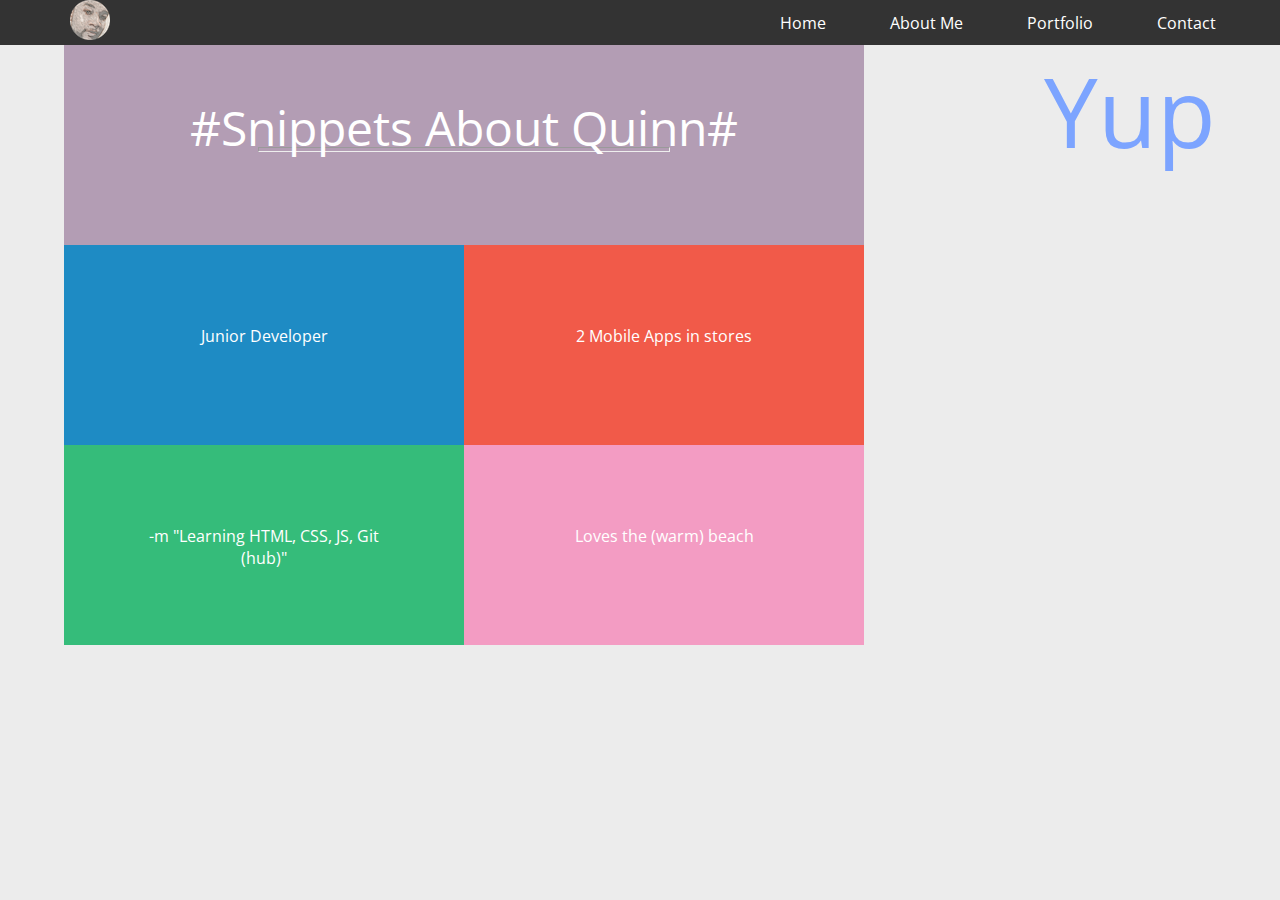
==== about.html @ 985e7447 "Adding an About page, and more stylictic changes" ====
<!DOCTYPE html>
<html>
<head>
	<link rel="stylesheet" type="text/css" href="css/normalize.css">
	<link href='https://fonts.googleapis.com/css?family=Open+Sans:300' rel='stylesheet' type='text/css'>
	<link rel="stylesheet" type="text/css" href="http://csshake.surge.sh/csshake.min.css">
	<link rel="stylesheet" type="text/css" href="css/portfolio.css">
	<title>NYCDA Day 3</title>
</head>
<body>	
	<nav>
		<ul class="shake-trigger">
			<li><img src="images/quinn1.png">
			<li id="home" class="shake-slow"><a href="index.html">Home</a></li>
			<li class="shake-little"><a href="about.html">About Me</a></li>
			<li class="shake-little"><a href="#">Portfolio</a></li>
			<li class="shake-chunk"><a href="#">Contact</a></li>
		</ul>
	</nav>
			
		<div id="wrapper">
			
			<div id="welcome">
				<p>
					Yup
				</p>
			</div>

	
			<div>
				<div id="box5">
					<p class="text">
						#Snippets About Quinn#
						<hr>
					</p>
				</div>
				<div id="box1">
					<p class="text1">
						Junior Developer
					</p>
				</div>
				<div id="box2">
					<p class="text1">
						2 Mobile Apps in stores
					</p>
				</div>
				<div id="box3">
					<p class="text1">
						-m "Learning HTML, CSS, JS, Git (hub)"
					</p>
				</div>
				<div id="box4">
					<p class="text1">
						Loves the (warm) beach
					</p>
				</div>

			</div>
		</div>

</body>
</html>
---- css/portfolio.css ----
*{
	margin: 0;
	padding: 0;
}

a {
	text-decoration: none;
	color: white;
}

body {
	font-family: 'Open Sans', sans-serif;
	font-size: 16px;
	color: #7CA4FF;
	background-color: #ECECEC;
}

ul {
	list-style-type: none;
}

li {
	display: inline-block;
	margin: 0 30px;
	vertical-align: middle;
	font-size: 1em;
}

#home {
	margin-left: 50%;
}

nav {
	background: #333333;
	height: 45px;
	width: auto;
}

img {
	margin-left: 40px;
}

#wrapper {
	width: 90%;
	margin: 0 auto;
}

#welcome {
	font-size: 6em;
	text-align: center;
	float: right;
}

#box1, #box2, #box3, #box4 {
	width: 400px;
	height: 200px;
	float: left;
	background-color: #1E8BC4;
	/*border-radius: 2px;*/	
}

#box2 {
	background-color: #F15A49;
}

#box3 {
	background-color: #35BC7A;
}

#box4 {
	background-color: #F39CC3;
}

#box5 {
	width: 800px;
	height: 200px;
	float: left;
	background-color: #B39DB4;

}

.text {
	color:white;
	font-size: 3em;
	margin-top: 50px;
	text-align: center;

}

.text1 {
	color:white;
	font-size: 1em;
	margin: 80px;
	text-align: center;
}

hr {
	width: 410px;
	margin: -13px auto;
	height: 3px;
}
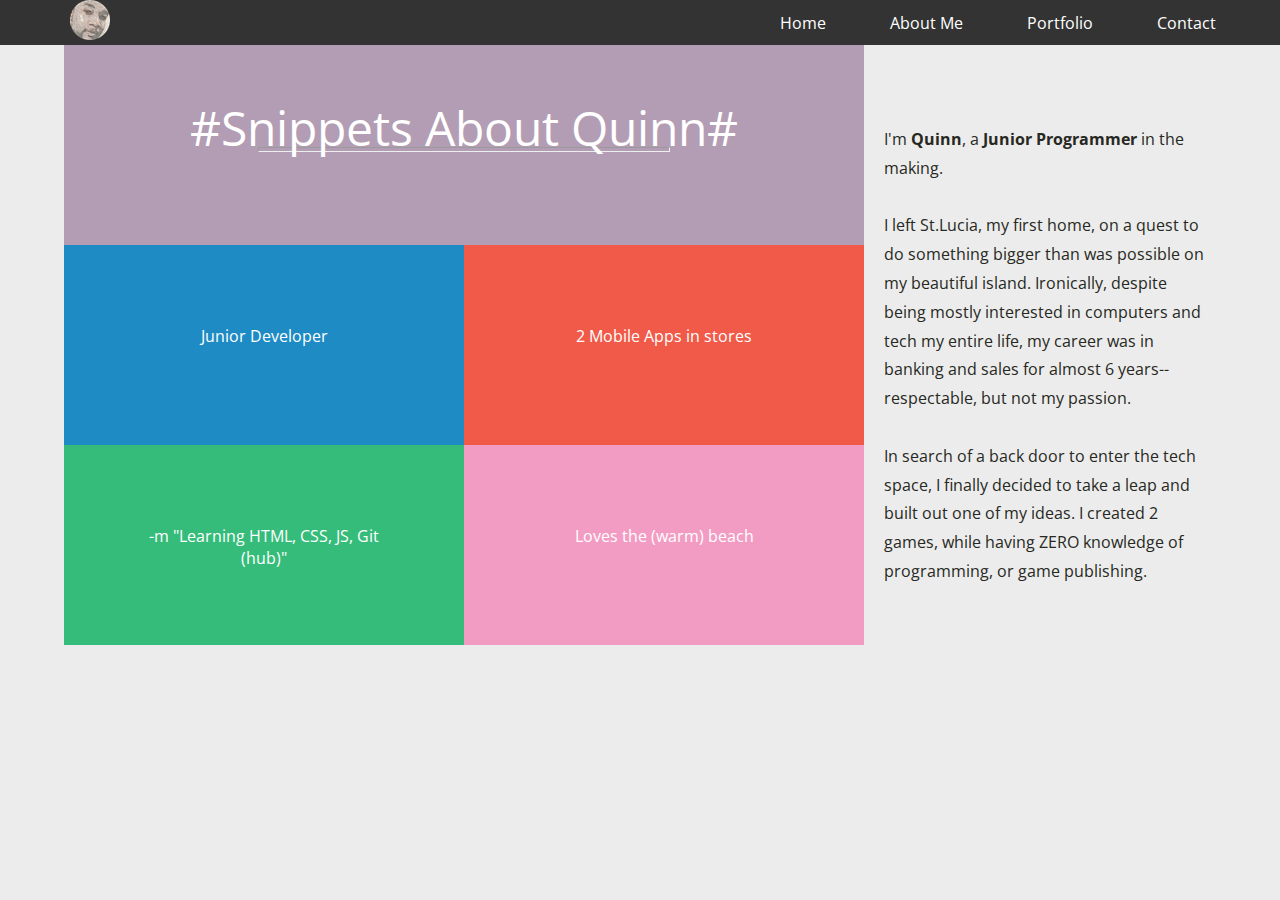
==== commit 10632943: "Added some quinn-lorem" ====
--- a/about.html
+++ b/about.html
@@ -20,13 +20,7 @@
 			
 		<div id="wrapper">
 			
-			<div id="welcome">
-				<p>
-					Yup
-				</p>
-			</div>
-
-	
+			
 			<div>
 				<div id="box5">
 					<p class="text">
@@ -56,6 +50,17 @@
 				</div>
 
 			</div>
+
+			<div id="welcome">
+				<p>
+					I'm <strong>Quinn</strong>, a <strong>Junior Programmer</strong> in the making. <br><br>
+				
+					I left St.Lucia, my first home, on a quest to do something bigger than was possible on my beautiful island. Ironically, despite being mostly interested in computers and tech my entire life, my career was in banking and sales for almost 6 years-- respectable, but not my passion. <br><br>
+
+					In search of a back door to enter the tech space, I finally decided to take a leap and built out one of my ideas. I created 2 games, while having ZERO knowledge of programming, or game publishing.
+				</p>
+			</div>
+
 		</div>
 
 </body>
--- a/css/portfolio.css
+++ b/css/portfolio.css
@@ -46,9 +46,15 @@
 }
 
 #welcome {
-	font-size: 6em;
-	text-align: center;
-	float: right;
+	font-size: 1em;
+	/*text-align: center;*/
+	float: left;
+	width: 28%;
+	padding-left: 20px;
+	color: #272822;
+	margin-top: -320px;
+	line-height: 1.8em;
+
 }
 
 #box1, #box2, #box3, #box4 {
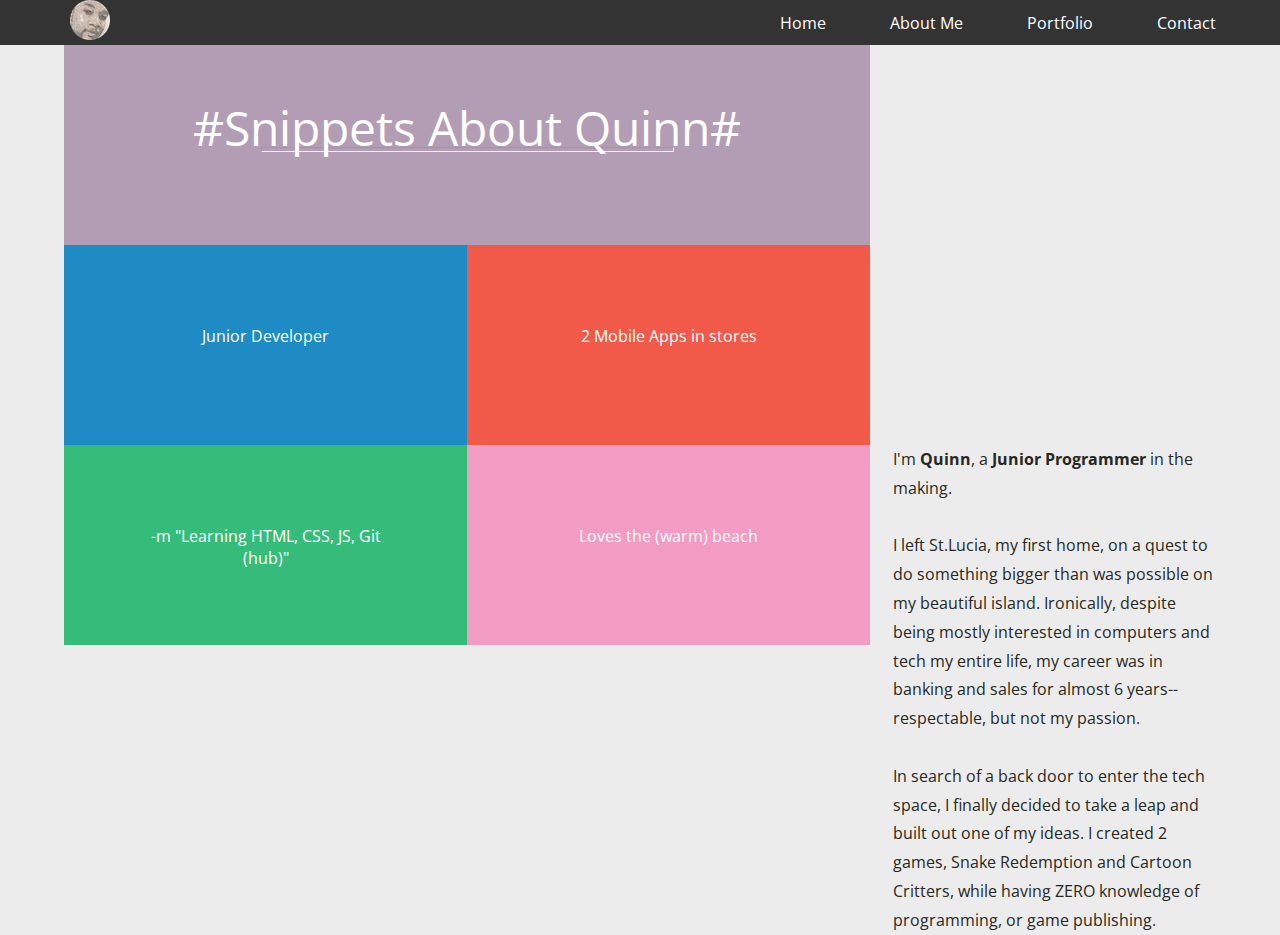
==== commit e1dc70dd: "Adding some js and external links to my games" ====
--- a/about.html
+++ b/about.html
@@ -21,7 +21,8 @@
 		<div id="wrapper">
 			
 			
-			<div>
+			<div id="boxes">
+				
 				<div id="box5">
 					<p class="text">
 						#Snippets About Quinn#
@@ -57,7 +58,8 @@
 				
 					I left St.Lucia, my first home, on a quest to do something bigger than was possible on my beautiful island. Ironically, despite being mostly interested in computers and tech my entire life, my career was in banking and sales for almost 6 years-- respectable, but not my passion. <br><br>
 
-					In search of a back door to enter the tech space, I finally decided to take a leap and built out one of my ideas. I created 2 games, while having ZERO knowledge of programming, or game publishing.
+					In search of a back door to enter the tech space, I finally decided to take a leap and built out one of my ideas. I created 2 games, <a href="javascript:" onclick="window.open('http://snakeredemption.com/');" target="_blank">Snake Redemption</a>
+					 and <a href="javascript:" onclick="window.open('https://play.google.com/store/apps/details?id=com.komplex.CartoonCritters&hl=en');" target="_blank">Cartoon Critters</a>, while having ZERO knowledge of programming, or game publishing.
 				</p>
 			</div>
 
--- a/css/portfolio.css
+++ b/css/portfolio.css
@@ -48,17 +48,24 @@
 #welcome {
 	font-size: 1em;
 	/*text-align: center;*/
-	float: left;
+	float: right;
 	width: 28%;
 	padding-left: 20px;
 	color: #272822;
-	margin-top: -320px;
+	/*margin-top: -230px;*/
 	line-height: 1.8em;
+	clear: right;
+	display: inline-block;
+	vertical-align: top;
 
 }
 
+#welcome a {
+	color: #272822;
+}
+
 #box1, #box2, #box3, #box4 {
-	width: 400px;
+	width: 50%;
 	height: 200px;
 	float: left;
 	background-color: #1E8BC4;
@@ -78,7 +85,7 @@
 }
 
 #box5 {
-	width: 800px;
+	width: 100%;
 	height: 200px;
 	float: left;
 	background-color: #B39DB4;
@@ -101,7 +108,12 @@
 }
 
 hr {
-	width: 410px;
+	width: 51%;
 	margin: -13px auto;
 	height: 3px;
 }
+
+#boxes {
+	width: 70%;
+}
+
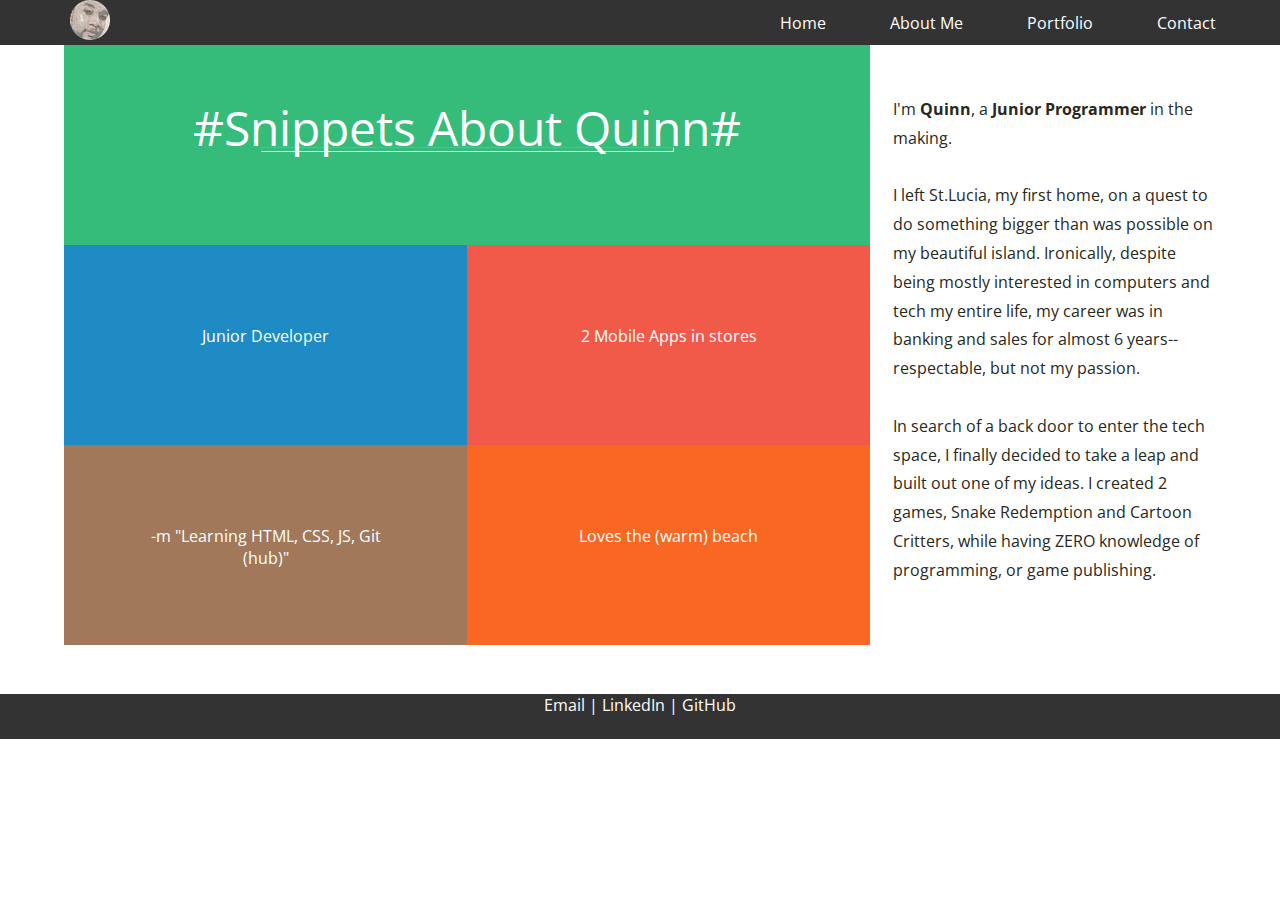
==== commit 90d02e28: "Adding an image and slight content to portfolio.html, Adding a footer" ====
--- a/about.html
+++ b/about.html
@@ -13,8 +13,8 @@
 			<li><img src="images/quinn1.png">
 			<li id="home" class="shake-slow"><a href="index.html">Home</a></li>
 			<li class="shake-little"><a href="about.html">About Me</a></li>
-			<li class="shake-little"><a href="#">Portfolio</a></li>
-			<li class="shake-chunk"><a href="#">Contact</a></li>
+			<li class="shake-little"><a href="portfolio.html">Portfolio</a></li>
+			<li class="shake-chunk"><a href="#email">Contact</a></li>
 		</ul>
 	</nav>
 			
@@ -65,5 +65,11 @@
 
 		</div>
 
+		<br><br>
+
+		<footer>
+			<p><a name="email" href="mailto:quinn.gideongmail.com">Email</a> | <a href="https://www.linkedin.com/in/quinngideon" target="_blank">LinkedIn</a> | <a href="https://github.com/QuinnGideon" target="_blank">GitHub</a></p>
+		</footer>
+
 </body>
 </html>--- a/css/portfolio.css
+++ b/css/portfolio.css
@@ -3,7 +3,7 @@
 	padding: 0;
 }
 
-a {
+a, footer {
 	text-decoration: none;
 	color: white;
 }
@@ -11,8 +11,10 @@
 body {
 	font-family: 'Open Sans', sans-serif;
 	font-size: 16px;
-	color: #7CA4FF;
-	background-color: #ECECEC;
+	color: #272822;
+	background-color: white;
+}
+
 }
 
 ul {
@@ -30,10 +32,9 @@
 	margin-left: 50%;
 }
 
-nav {
+nav, footer {
 	background: #333333;
 	height: 45px;
-	width: auto;
 }
 
 img {
@@ -52,11 +53,11 @@
 	width: 28%;
 	padding-left: 20px;
 	color: #272822;
-	/*margin-top: -230px;*/
+	margin-top: 50px;
 	line-height: 1.8em;
 	clear: right;
-	display: inline-block;
-	vertical-align: top;
+	display: inline;
+	vertical-align: center;
 
 }
 
@@ -70,6 +71,7 @@
 	float: left;
 	background-color: #1E8BC4;
 	/*border-radius: 2px;*/	
+	display: inline-block;
 }
 
 #box2 {
@@ -77,18 +79,18 @@
 }
 
 #box3 {
-	background-color: #35BC7A;
+	background-color: #A1785A;
 }
 
 #box4 {
-	background-color: #F39CC3;
+	background-color: #FA6722;
 }
 
 #box5 {
 	width: 100%;
 	height: 200px;
 	float: left;
-	background-color: #B39DB4;
+	background-color: #35BC7A;
 
 }
 
@@ -115,5 +117,30 @@
 
 #boxes {
 	width: 70%;
+	display: inline-block;
 }
 
+#intro {
+	color: #272822;
+	font-size: 5em;
+	text-align: center;
+	text-shadow: 2.3px 2.3px 2.3px #272822;
+	margin-top: 100px;
+}
+
+#indexmiddle {
+	font-size: .8em;
+	margin-top: 100px;
+	text-align: center;
+}
+
+footer p {
+	display: block;
+	text-align: center;
+}
+
+#coming-soon {
+	text-align: center;
+	font-size: 4.5em;
+	margin: 100px 0;
+}
